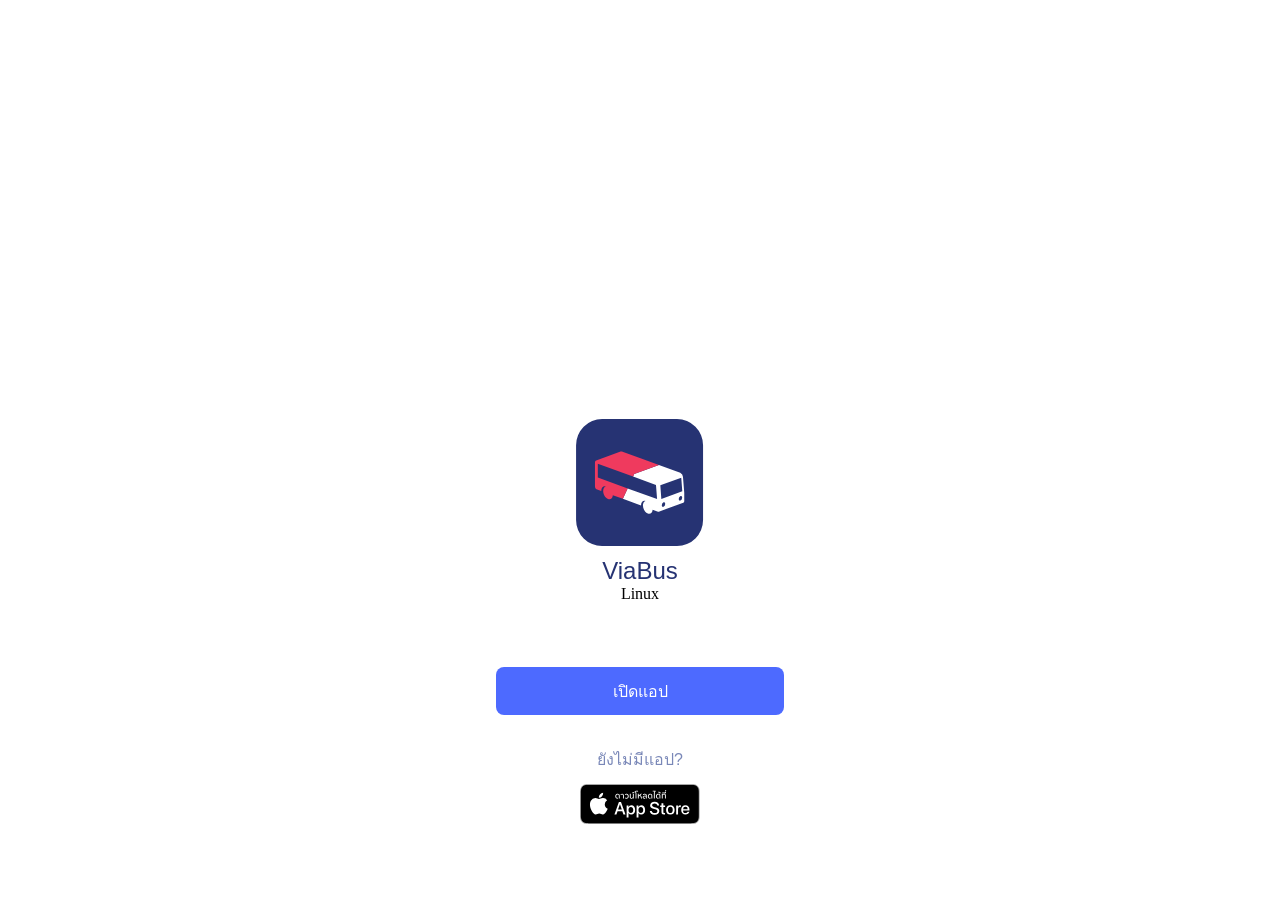
==== index.html @ 307a2293 "Update to new version" ====
<!DOCTYPE html><html lang=en><head><meta charset=utf-8><meta http-equiv=X-UA-Compatible content="IE=edge"><meta name=viewport content="width=device-width,initial-scale=1"><link rel=icon href=/favicon.ico><title>viaweb_smart-banner</title><link href=/css/root.235e109e.css rel=prefetch><link href=/js/root.876fc93c.js rel=prefetch><link href=/css/app.df55593f.css rel=preload as=style><link href=/js/app.ae468e46.js rel=preload as=script><link href=/js/chunk-vendors.034249b2.js rel=preload as=script><link href=/css/app.df55593f.css rel=stylesheet></head><body><noscript><strong>We're sorry but viaweb_smart-banner doesn't work properly without JavaScript enabled. Please enable it to continue.</strong></noscript><div id=app></div><script src=/js/chunk-vendors.034249b2.js></script><script src=/js/app.ae468e46.js></script></body></html>
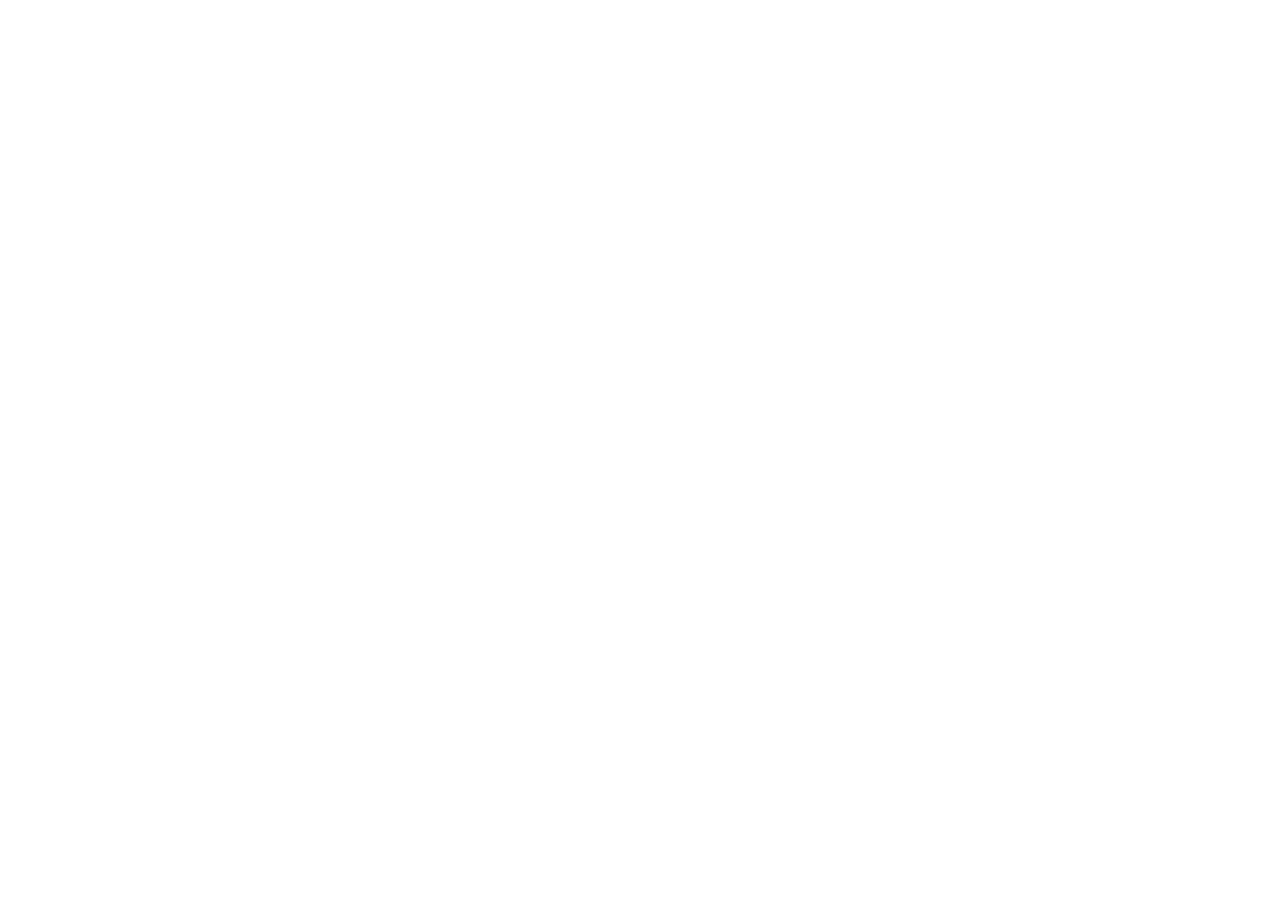
==== commit 412fe7e3: "Update files" ====
--- a/index.html
+++ b/index.html
@@ -1 +1 @@
-<!DOCTYPE html><html lang=en><head><meta charset=utf-8><meta http-equiv=X-UA-Compatible content="IE=edge"><meta name=viewport content="width=device-width,initial-scale=1"><link rel=icon href=/favicon.ico><title>viaweb_smart-banner</title><link href=/css/root.235e109e.css rel=prefetch><link href=/js/root.876fc93c.js rel=prefetch><link href=/css/app.df55593f.css rel=preload as=style><link href=/js/app.ae468e46.js rel=preload as=script><link href=/js/chunk-vendors.034249b2.js rel=preload as=script><link href=/css/app.df55593f.css rel=stylesheet></head><body><noscript><strong>We're sorry but viaweb_smart-banner doesn't work properly without JavaScript enabled. Please enable it to continue.</strong></noscript><div id=app></div><script src=/js/chunk-vendors.034249b2.js></script><script src=/js/app.ae468e46.js></script></body></html>+<!DOCTYPE html><html lang=en><head><meta charset=utf-8><meta http-equiv=X-UA-Compatible content="IE=edge"><meta name=viewport content="width=device-width,initial-scale=1"><link rel=icon href=/experimental/favicon.ico><title>viaweb_smart-banner</title><link href=/experimental/css/root.235e109e.css rel=prefetch><link href=/experimental/js/root.876fc93c.js rel=prefetch><link href=/experimental/css/app.df55593f.css rel=preload as=style><link href=/experimental/js/app.d00743b7.js rel=preload as=script><link href=/experimental/js/chunk-vendors.034249b2.js rel=preload as=script><link href=/experimental/css/app.df55593f.css rel=stylesheet></head><body><noscript><strong>We're sorry but viaweb_smart-banner doesn't work properly without JavaScript enabled. Please enable it to continue.</strong></noscript><div id=app></div><script src=/experimental/js/chunk-vendors.034249b2.js></script><script src=/experimental/js/app.d00743b7.js></script></body></html>
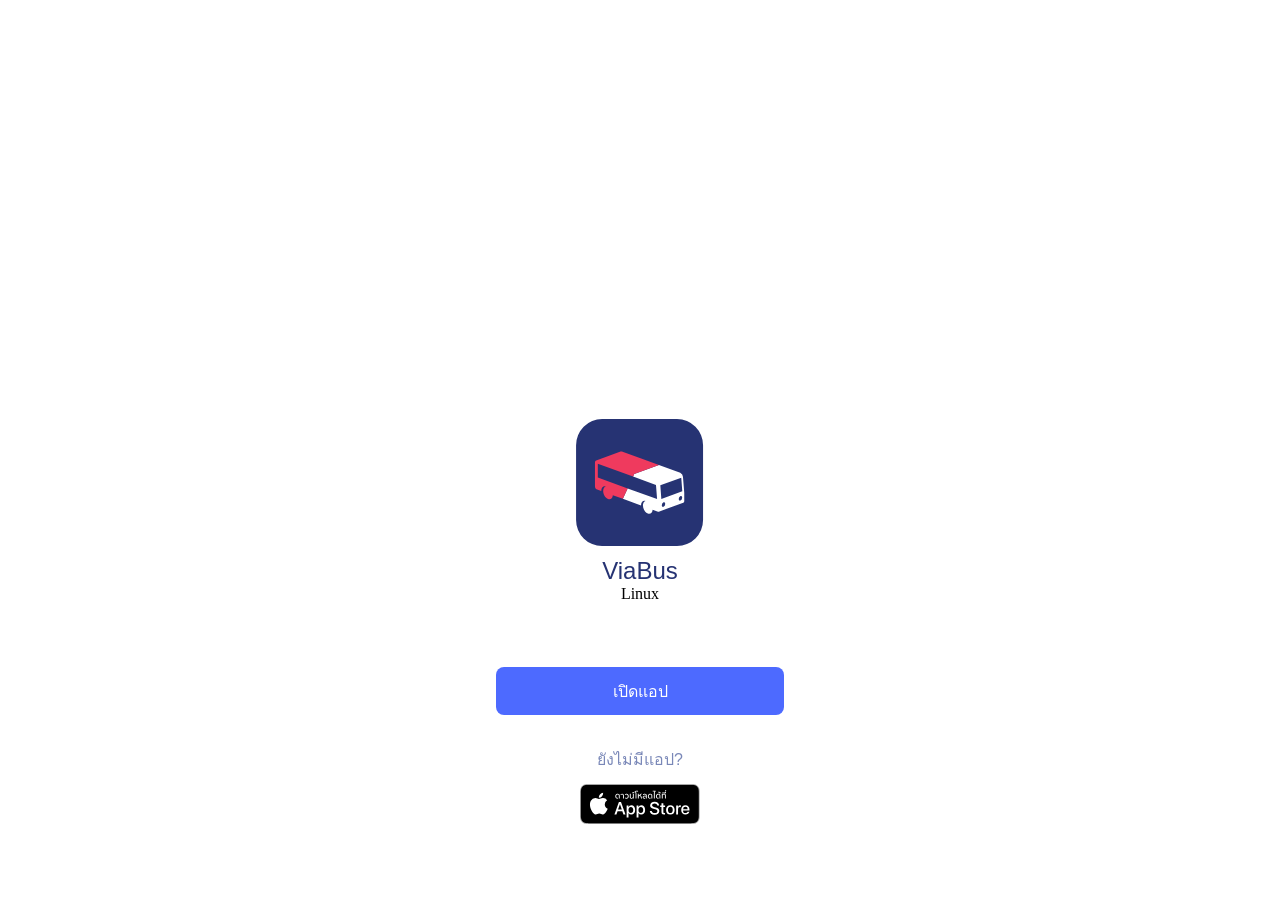
==== commit 159ed278: "Update public path" ====
--- a/index.html
+++ b/index.html
@@ -1 +1 @@
-<!DOCTYPE html><html lang=en><head><meta charset=utf-8><meta http-equiv=X-UA-Compatible content="IE=edge"><meta name=viewport content="width=device-width,initial-scale=1"><link rel=icon href=/experimental/favicon.ico><title>viaweb_smart-banner</title><link href=/experimental/css/root.235e109e.css rel=prefetch><link href=/experimental/js/root.876fc93c.js rel=prefetch><link href=/experimental/css/app.df55593f.css rel=preload as=style><link href=/experimental/js/app.d00743b7.js rel=preload as=script><link href=/experimental/js/chunk-vendors.034249b2.js rel=preload as=script><link href=/experimental/css/app.df55593f.css rel=stylesheet></head><body><noscript><strong>We're sorry but viaweb_smart-banner doesn't work properly without JavaScript enabled. Please enable it to continue.</strong></noscript><div id=app></div><script src=/experimental/js/chunk-vendors.034249b2.js></script><script src=/experimental/js/app.d00743b7.js></script></body></html>+<!DOCTYPE html><html lang=en><head><meta charset=utf-8><meta http-equiv=X-UA-Compatible content="IE=edge"><meta name=viewport content="width=device-width,initial-scale=1"><link rel=icon href=favicon.ico><title>viaweb_smart-banner</title><link href=css/root.235e109e.css rel=prefetch><link href=js/root.876fc93c.js rel=prefetch><link href=css/app.df55593f.css rel=preload as=style><link href=js/app.5810f826.js rel=preload as=script><link href=js/chunk-vendors.034249b2.js rel=preload as=script><link href=css/app.df55593f.css rel=stylesheet></head><body><noscript><strong>We're sorry but viaweb_smart-banner doesn't work properly without JavaScript enabled. Please enable it to continue.</strong></noscript><div id=app></div><script src=js/chunk-vendors.034249b2.js></script><script src=js/app.5810f826.js></script></body></html>
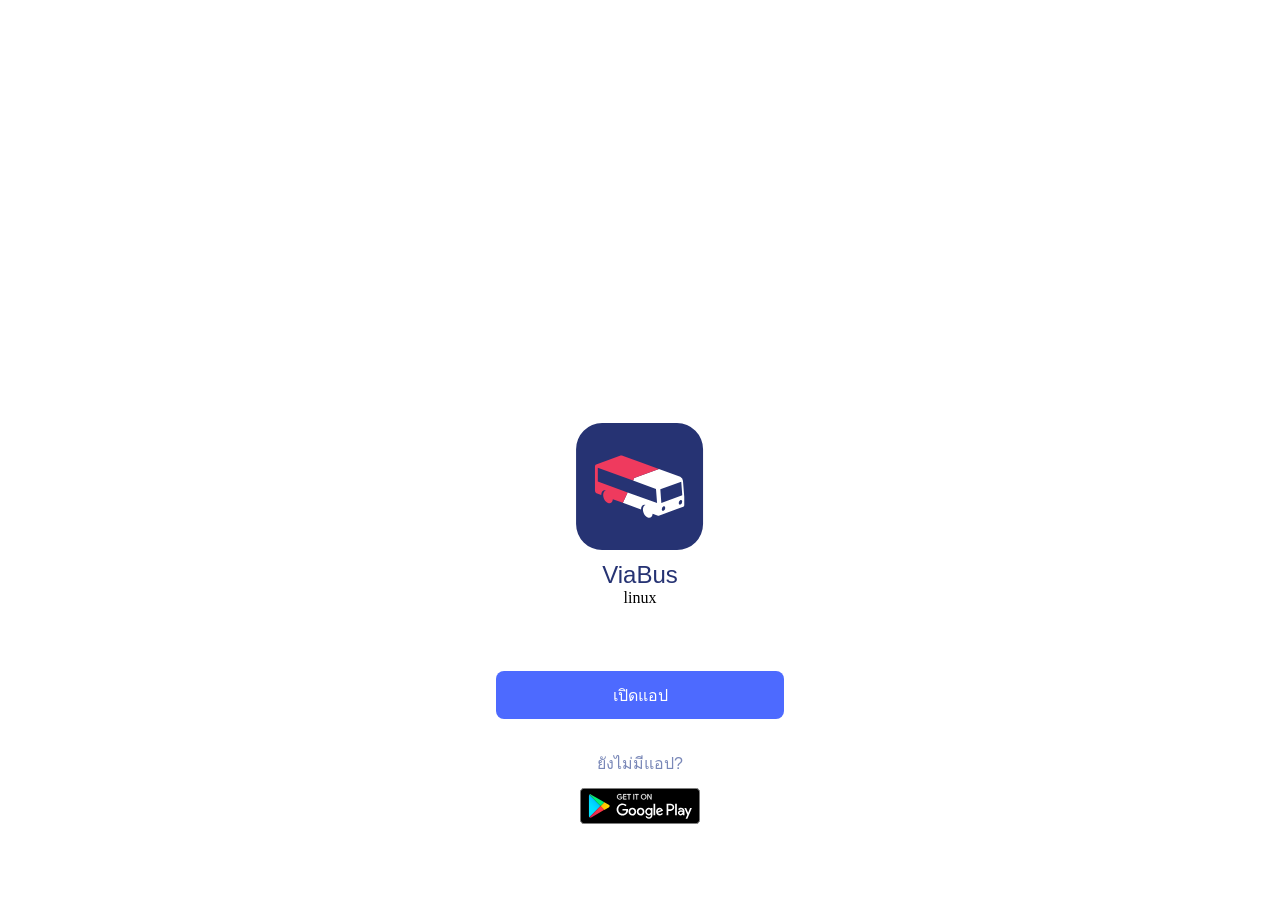
==== commit 35dcb91d: "Update files" ====
--- a/index.html
+++ b/index.html
@@ -1 +1 @@
-<!DOCTYPE html><html lang=en><head><meta charset=utf-8><meta http-equiv=X-UA-Compatible content="IE=edge"><meta name=viewport content="width=device-width,initial-scale=1"><link rel=icon href=favicon.ico><title>viaweb_smart-banner</title><link href=css/root.235e109e.css rel=prefetch><link href=js/root.876fc93c.js rel=prefetch><link href=css/app.df55593f.css rel=preload as=style><link href=js/app.5810f826.js rel=preload as=script><link href=js/chunk-vendors.034249b2.js rel=preload as=script><link href=css/app.df55593f.css rel=stylesheet></head><body><noscript><strong>We're sorry but viaweb_smart-banner doesn't work properly without JavaScript enabled. Please enable it to continue.</strong></noscript><div id=app></div><script src=js/chunk-vendors.034249b2.js></script><script src=js/app.5810f826.js></script></body></html>+<!DOCTYPE html><html lang=en><head><meta charset=utf-8><meta http-equiv=X-UA-Compatible content="IE=edge"><meta name=viewport content="width=device-width,initial-scale=1"><link rel=icon href=favicon.ico><title>viaweb_smart-banner</title><link href=css/root.e4a2ef94.css rel=prefetch><link href=js/root.30f017e2.js rel=prefetch><link href=css/app.df55593f.css rel=preload as=style><link href=js/app.e64aed6b.js rel=preload as=script><link href=js/chunk-vendors.034249b2.js rel=preload as=script><link href=css/app.df55593f.css rel=stylesheet></head><body><noscript><strong>We're sorry but viaweb_smart-banner doesn't work properly without JavaScript enabled. Please enable it to continue.</strong></noscript><div id=app></div><script src=js/chunk-vendors.034249b2.js></script><script src=js/app.e64aed6b.js></script></body></html>
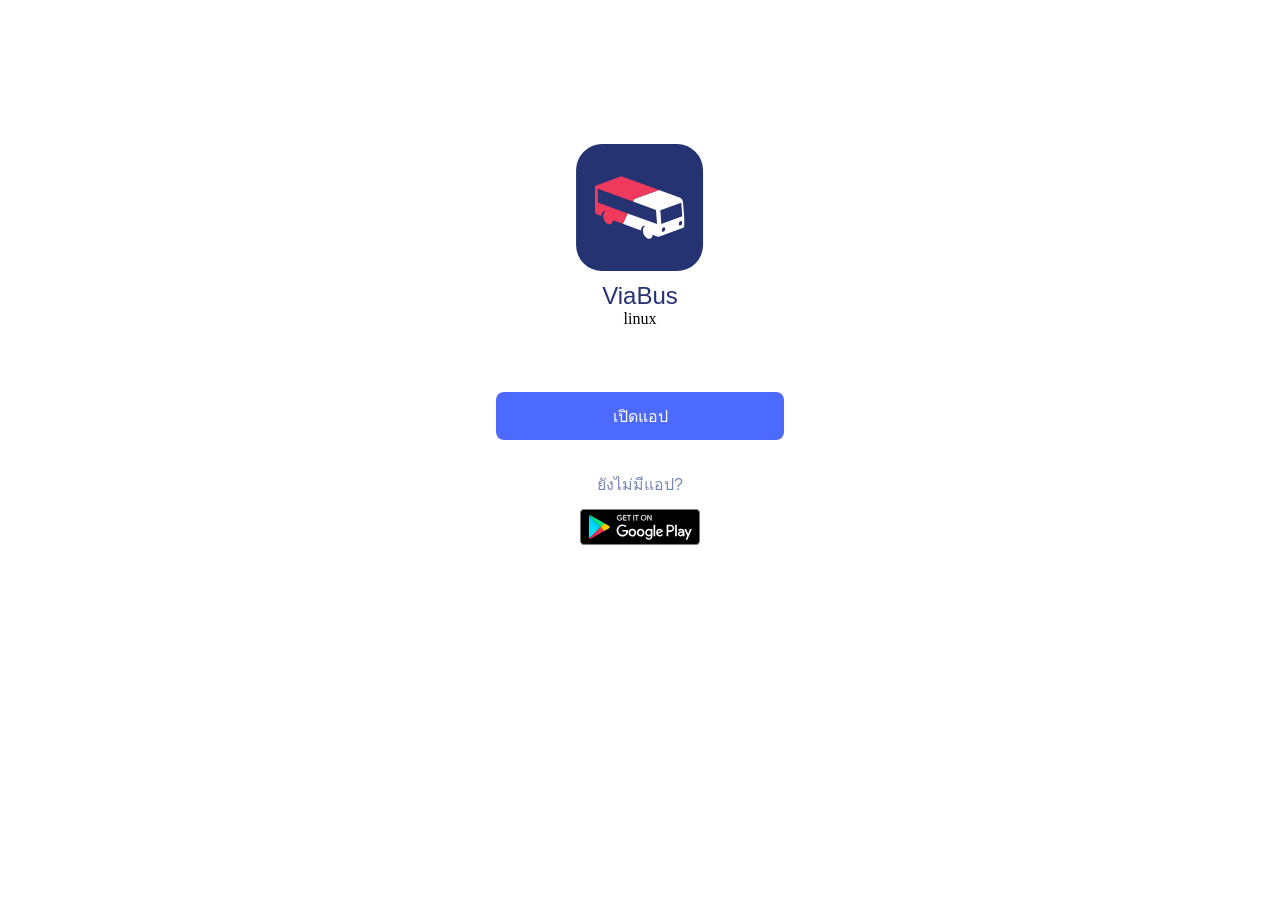
==== commit 4cf863f9: "Update margins" ====
--- a/index.html
+++ b/index.html
@@ -1 +1 @@
-<!DOCTYPE html><html lang=en><head><meta charset=utf-8><meta http-equiv=X-UA-Compatible content="IE=edge"><meta name=viewport content="width=device-width,initial-scale=1"><link rel=icon href=favicon.ico><title>viaweb_smart-banner</title><link href=css/root.e4a2ef94.css rel=prefetch><link href=js/root.30f017e2.js rel=prefetch><link href=css/app.df55593f.css rel=preload as=style><link href=js/app.e64aed6b.js rel=preload as=script><link href=js/chunk-vendors.034249b2.js rel=preload as=script><link href=css/app.df55593f.css rel=stylesheet></head><body><noscript><strong>We're sorry but viaweb_smart-banner doesn't work properly without JavaScript enabled. Please enable it to continue.</strong></noscript><div id=app></div><script src=js/chunk-vendors.034249b2.js></script><script src=js/app.e64aed6b.js></script></body></html>+<!DOCTYPE html><html lang=en><head><meta charset=utf-8><meta http-equiv=X-UA-Compatible content="IE=edge"><meta name=viewport content="width=device-width,initial-scale=1"><link rel=icon href=favicon.ico><title>viaweb_smart-banner</title><link href=css/root.41ebce7c.css rel=prefetch><link href=js/root.6847c2a7.js rel=prefetch><link href=css/app.df55593f.css rel=preload as=style><link href=js/app.5bd717dc.js rel=preload as=script><link href=js/chunk-vendors.034249b2.js rel=preload as=script><link href=css/app.df55593f.css rel=stylesheet></head><body><noscript><strong>We're sorry but viaweb_smart-banner doesn't work properly without JavaScript enabled. Please enable it to continue.</strong></noscript><div id=app></div><script src=js/chunk-vendors.034249b2.js></script><script src=js/app.5bd717dc.js></script></body></html>
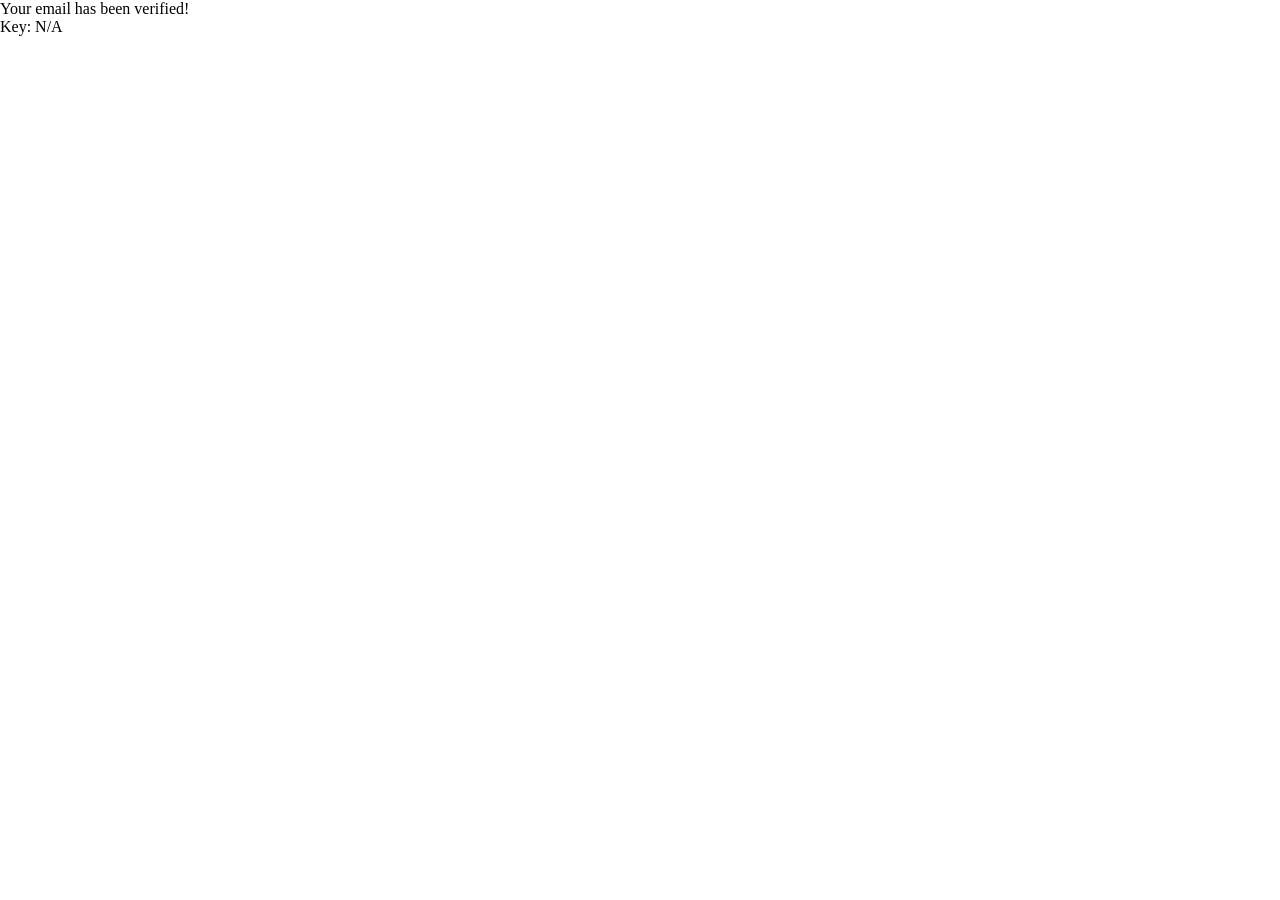
==== commit b93e52e0: "Update route" ====
--- a/index.html
+++ b/index.html
@@ -1 +1 @@
-<!DOCTYPE html><html lang=en><head><meta charset=utf-8><meta http-equiv=X-UA-Compatible content="IE=edge"><meta name=viewport content="width=device-width,initial-scale=1"><link rel=icon href=favicon.ico><title>viaweb_smart-banner</title><link href=css/root.41ebce7c.css rel=prefetch><link href=js/root.6847c2a7.js rel=prefetch><link href=css/app.df55593f.css rel=preload as=style><link href=js/app.5bd717dc.js rel=preload as=script><link href=js/chunk-vendors.034249b2.js rel=preload as=script><link href=css/app.df55593f.css rel=stylesheet></head><body><noscript><strong>We're sorry but viaweb_smart-banner doesn't work properly without JavaScript enabled. Please enable it to continue.</strong></noscript><div id=app></div><script src=js/chunk-vendors.034249b2.js></script><script src=js/app.5bd717dc.js></script></body></html>+<!DOCTYPE html><html lang=en><head><meta charset=utf-8><meta http-equiv=X-UA-Compatible content="IE=edge"><meta name=viewport content="width=device-width,initial-scale=1"><link rel=icon href=favicon.ico><title>viaweb_smart-banner</title><link href=js/verify.e327ffa2.js rel=prefetch><link href=css/app.df55593f.css rel=preload as=style><link href=js/app.c5a3fb25.js rel=preload as=script><link href=js/chunk-vendors.034249b2.js rel=preload as=script><link href=css/app.df55593f.css rel=stylesheet></head><body><noscript><strong>We're sorry but viaweb_smart-banner doesn't work properly without JavaScript enabled. Please enable it to continue.</strong></noscript><div id=app></div><script src=js/chunk-vendors.034249b2.js></script><script src=js/app.c5a3fb25.js></script></body></html>
